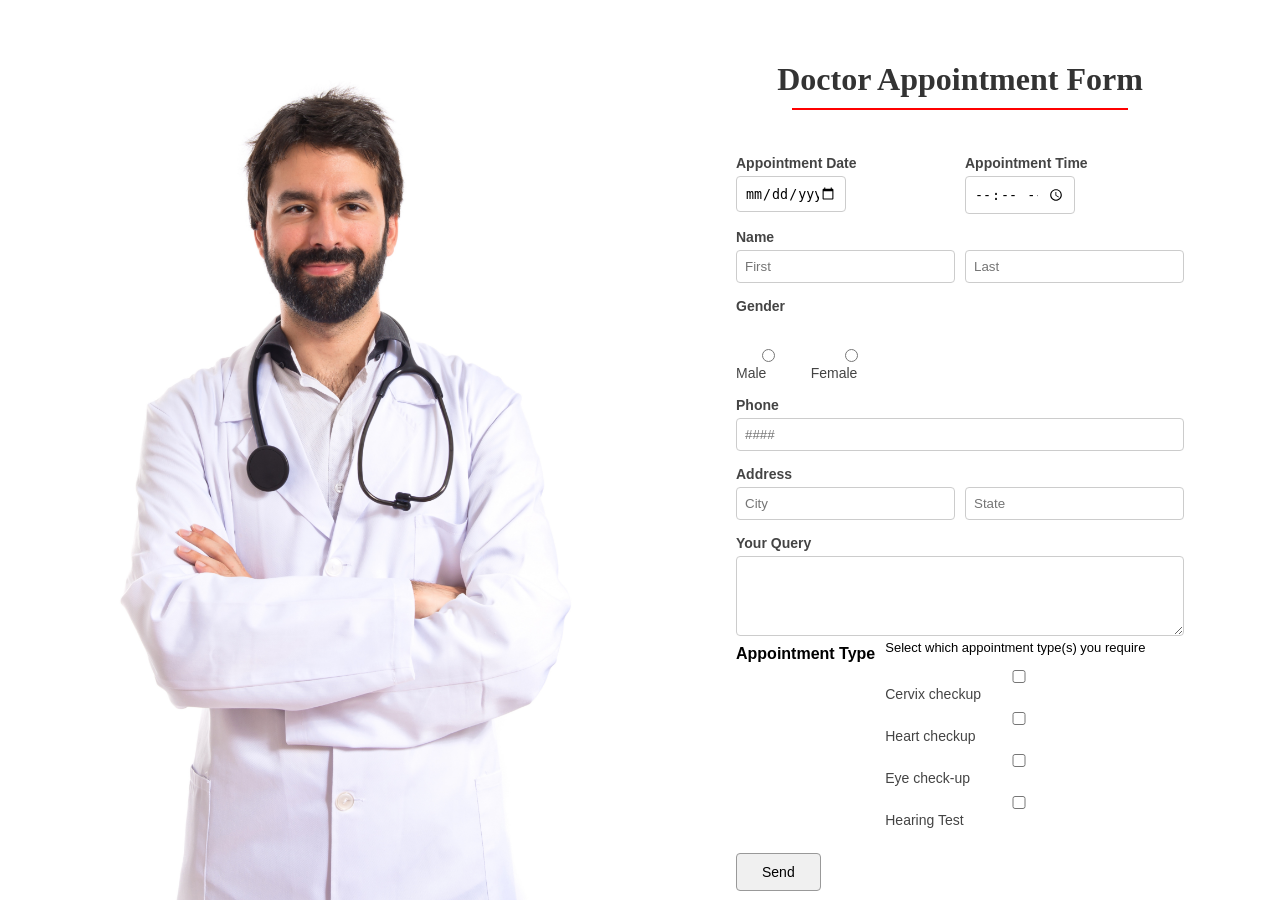
==== task-2/index.html @ 4db7b331 "task 2" ====
<!DOCTYPE html>
<html lang="en">
<head>
    <meta charset="UTF-8">
    <meta name="viewport" content="width=device-width, initial-scale=1.0">
    <title>Doctor Appointment Form</title>
    <link rel="stylesheet" href="style.css">
</head>
<body>

<div class="container">
    <div class="left">
        <img src="/task-2/doctor-with-his-arms-crossed-white-background.jpg" alt="Doctor with arms crossed">
    </div>

    <div class="right">
        <h1>Doctor Appointment Form</h1>
        <hr>
        
        <form action="#" method="post">
            <div class="row">
                <div style="width: 50%;">
                    <label for="app-date">Appointment Date</label>
                    <input type="date" id="app-date" name="appointment_date">
                </div>
                <div style="width: 50%;">
                    <label for="app-time">Appointment Time</label>
                    <input type="time" id="app-time" name="appointment_time">
                </div>
            </div>

            <label for="name">Name</label>
            <div class="row">
                <input type="text" id="fname" name="firstname" placeholder="First">
                <input type="text" id="lname" name="lastname" placeholder="Last">
            </div>

            <label>Gender</label>
            <div class="checkbox-group">
                <label><input type="radio" name="gender" value="male"> Male</label>
                <label><input type="radio" name="gender" value="female"> Female</label>
            </div>

            <label for="phone">Phone</label>
            <input type="tel" id="phone" name="phone" placeholder="####">

            <label for="address">Address</label>
            <div class="row">
                <input type="text" id="city" name="city" placeholder="City">
                <input type="text" id="state" name="state" placeholder="State">
            </div>

            <label for="query">Your Query</label>
            <textarea id="query" name="query"></textarea>

            <div class="appointment-type-label">
                <span>Appointment Type</span>
                <div class="checkboxes">
                    <p style="margin: 0 0 5px 0; font-size: 13px;">Select which appointment type(s) you require</p>
                    <label><input type="checkbox" name="type" value="cervix"> Cervix checkup</label>
                    <label><input type="checkbox" name="type" value="heart"> Heart checkup</label>
                    <label><input type="checkbox" name="type" value="eye"> Eye check-up</label>
                    <label><input type="checkbox" name="type" value="hearing"> Hearing Test</label>
                </div>
            </div>

            <button type="submit">Send</button>
        </form>
    </div>
</div>

</body>
</html>
---- task-2/style.css ----
body {
    margin: 0;
    font-family: Arial, sans-serif;
    background-color: #fff;
}

.container {
    display: flex;
    height: 100vh;
    width: 100%;
}

.left {
    width: 50%;
    height: 100%;
    position: relative;
}

.left img {
    width: 100%;
    height: 100%;
    object-fit: cover; 
    display: block;
}


.right {
    width: 50%;
    padding: 40px;
    box-sizing: border-box; 
    overflow-y: auto; 
}

h1 {
    text-align: center;
    font-family: Georgia, serif;
    color: #333;
    margin-bottom: 10px;
}

hr {
    border: 0;
    border-top: 2px solid red;
    width: 60%;
    margin: 0 auto 30px auto;
}

form {
    width: 80%;
    margin: auto;
}

label {
    display: block;
    margin-top: 15px;
    font-weight: bold;
    color: #444;
    font-size: 14px;
}

input, textarea, select {
    width: 100%;
    padding: 8px;
    margin-top: 5px;
    border: 1px solid #ccc;
    border-radius: 4px;
    box-sizing: border-box;
}

textarea {
    height: 80px;
    resize: vertical;
}

.row {
    display: flex;
    gap: 10px;
}

.row input {
    width: 50%;
}

.checkbox-group {
    margin-top: 15px;
}

.checkbox-group label {
    display: inline-block;
    margin-right: 15px;
    font-weight: normal;
}

button {
    margin-top: 25px;
    padding: 10px 25px;
    background-color: #f0f0f0;
    border: 1px solid #999;
    cursor: pointer;
    font-size: 14px;
    border-radius: 4px;
}

button:hover {
    background-color: #e0e0e0;
}


.appointment-type-label {
    display: flex;
    align-items: flex-start;
    gap: 10px;
}

.appointment-type-label span {
    font-weight: bold;
    padding-top: 5px;
}

.checkboxes {
    display: flex;
    flex-direction: column;
    gap: 5px;
}

.checkboxes label {
    margin-top: 0;
    font-weight: normal;
}
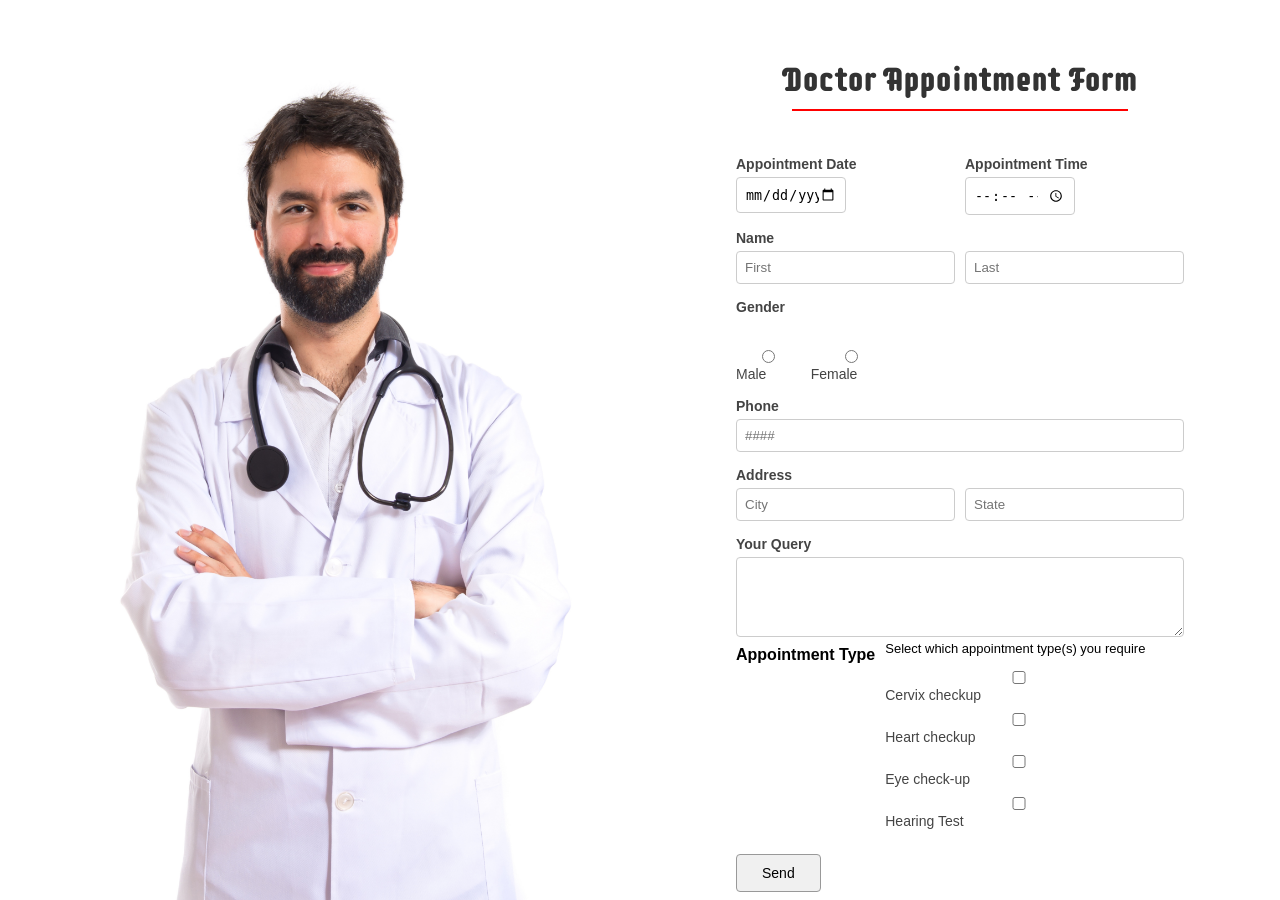
==== commit 3f5bb6f4: "assign 2" ====
--- a/task-2/index.html
+++ b/task-2/index.html
@@ -4,6 +4,9 @@
     <meta charset="UTF-8">
     <meta name="viewport" content="width=device-width, initial-scale=1.0">
     <title>Doctor Appointment Form</title>
+    <link rel="preconnect" href="https://fonts.googleapis.com">
+<link rel="preconnect" href="https://fonts.gstatic.com" crossorigin>
+<link href="https://fonts.googleapis.com/css2?family=Supermercado+One&display=swap" rel="stylesheet">
     <link rel="stylesheet" href="style.css">
 </head>
 <body>
@@ -14,7 +17,7 @@
     </div>
 
     <div class="right">
-        <h1>Doctor Appointment Form</h1>
+        <h1 class="fonts">Doctor Appointment Form</h1>
         <hr>
         
         <form action="#" method="post">
--- a/task-2/style.css
+++ b/task-2/style.css
@@ -1,4 +1,5 @@
 body {
+    background-image:url() ;
     margin: 0;
     font-family: Arial, sans-serif;
     background-color: #fff;
@@ -126,4 +127,8 @@
 .checkboxes label {
     margin-top: 0;
     font-weight: normal;
+}
+
+.fonts{
+     font-family: "Supermercado One", sans-serif
 }
